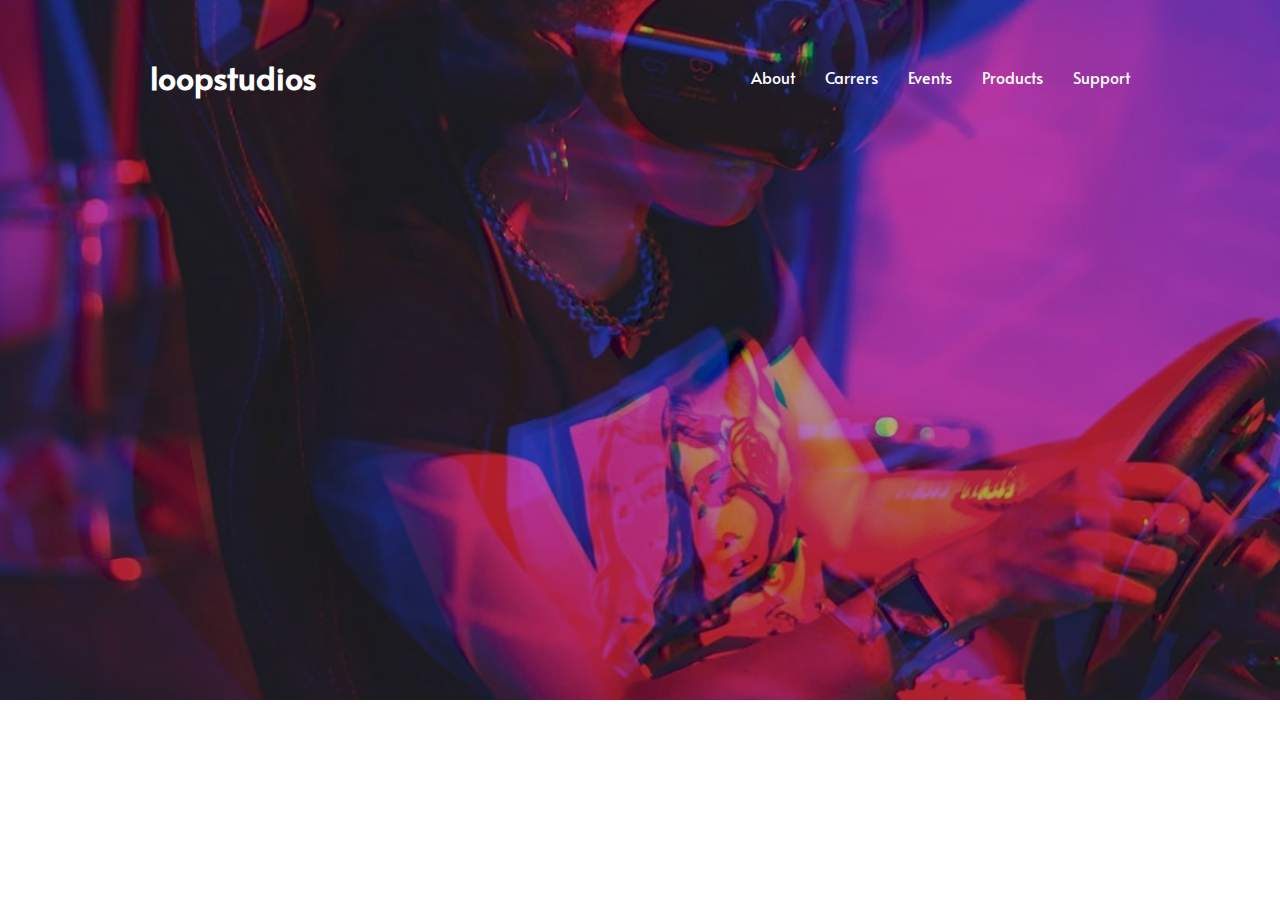
==== project-3-loopstudios-landing-page-main/index.html @ 2dbfa428 "new project" ====
<!DOCTYPE html>
<html lang="en">

<head>
    <meta charset="UTF-8">
    <meta name="viewport" content="width=device-width, initial-scale=1.0">
    <!-- displays site properly based on user's device -->
    <link rel="icon" type="image/png" sizes="32x32" href="./images/favicon-32x32.png">
    <link rel="stylesheet" href="./styles/styles.css">
    <title>Frontend Mentor | Loopstudios landing page</title>

    <!-- Feel free to remove these styles or customise in your own stylesheet 👍 -->
    <!-- <style>
    .attribution { font-size: 11px; text-align: center; }
    .attribution a { color: hsl(228, 45%, 44%); }
  </style> -->
</head>

<body>

    <div class="container">
        <header>
            <div class="overlay"></div>
            <div class="header">
                <h1>loopstudios</h1>
                <div class="hamburguer mobile-menu-icon">
                    <img src="./images/icon-hamburger.svg" alt="">
                </div>
                <ul class="desktop-menu">
                    <li>About</li>
                    <li>Carrers</li>
                    <li>Events</li>
                    <li>Products</li>
                    <li>Support</li>
                </ul>

                <div class="mobile-menu">
                    <div>
                        <h1>loopstudios</h1>
                        <img src="./images/icon-close.svg" alt="">
                    </div>
                    <ul>
                        <li>About</li>
                        <li>Carrers</li>
                        <li>Events</li>
                        <li>Products</li>
                        <li>Support</li>
                    </ul>
                </div>
            </div>

            <!-- <div class="title">
                IMMERSIVE <br />
                EXPERIENCES <br />
                THAT DELIVER
            </div> -->
        </header>
        <!-- <section class="section-vr">
            <div class="img-vr">
            </div>
            <div class="text-vr">
                <h1>THE LEADER IN <br /> INTERACTIVE VR</h1>
                <p> Founded in 2011, Loopstudios has been producing world-class virtual reality
                    projects for some of the best companies around the globe. Our award-winning
                    creations have transformed businesses through digital experiences that bind
                    to their brand.</p>
            </div>
        </section>

        <div class="creations">
            <div class="creations-header">
                <h1>OUR CREATIONS</h1>
                <button>SEE ALL</button>
            </div>
            <div class="gallery">
                <div class="gallery-1">
                    <div class="picture picture-1">
                        <div class="backdrop"></div>
                        <p>deep <br/> earth</p>
                    </div>
                    <div class="picture picture-2">
                        <div class="backdrop"></div>
                        <p>night <br/> arcade</p>
                    </div>
                    <div class="picture picture-3">
                        <div class="backdrop"></div>
                        <p>soccer <br/> team vr</p>
                    </div>
                    <div class="picture picture-4">
                        <div class="backdrop"></div>
                        <p>the <br/>grid</p>
                    </div>

                </div>
                <div class="gallery-2">
                    <div class="picture picture-5">
                        <p>from up <br/> above vr</p>
                    </div>
                    <div class="picture picture-6">
                        <p>pocket<br/> borealis</p>
                    </div>
                    <div class="picture picture-7">
                        <p>the<br/>curiosity</p>
                    </div>
                    <div class="picture picture-8">
                        <p>make it<br/> fisheye</p>
                    </div>
                </div>
            </div>
        </div>

        <footer>
            <div class="footer-contacts">
                <h1>loopstudios</h1>
                <ul>
                    <li><img src="./images/icon-facebook.svg" alt=""> </li>
                    <li><img src="./images/icon-twitter.svg" alt=""> </li>
                    <li><img src="./images/icon-pinterest.svg" alt=""> </li>
                    <li><img src="./images/icon-instagram.svg" alt=""> </li>
                </ul>
            </div>

            <div class="footer-menu">
                <ul>
                    <li>About</li>
                    <li>Carrers</li>
                    <li>Events</li>
                    <li>Products</li>
                    <li>Support</li>
                </ul>

                <p>© 2021 Loopstudios. All rights reserved.</p>
            </div>
        </footer> -->
    </div>
    <!-- About
  Careers
  Events
  Products
  Support

  Immersive experiences that deliver

  The leader in interactive VR

  Founded in 2011, Loopstudios has been producing world-class virtual reality 
  projects for some of the best companies around the globe. Our award-winning 
  creations have transformed businesses through digital experiences that bind 
  to their brand.

  Our creations

  See all

  Deep earth
  Night arcade
  Soccer team VR
  The grid
  From up above VR
  Pocket borealis
  The curiosity
  Make it fisheye

  About
  Careers
  Events
  Products
  Support

  © 2021 Loopstudios. All rights reserved. -->

    <!-- <div class="attribution">
    Challenge by <a href="https://www.frontendmentor.io?ref=challenge" target="_blank">Frontend Mentor</a>. 
    Coded by <a href="#">Your Name Here</a>.
  </div> -->
</body>

</html>
---- project-3-loopstudios-landing-page-main/styles/styles.css ----
@import url("https://fonts.googleapis.com/css2?family=Alata&display=swap");
@import url("https://fonts.googleapis.com/css2?family=Josefin+Sans:wght@300&display=swap");
* {
  padding: 0;
  margin: 0;
  -webkit-box-sizing: border-box;
          box-sizing: border-box;
}

html, body {
  font-family: 'Alata', sans-serif;
}

.container {
  max-width: 1440px;
  margin: 0 auto;
}

header {
  height: 700px;
  background-image: url("../images/desktop/image-hero.jpg");
  background-position: center;
  background-repeat: no-repeat;
  background-size: cover;
  position: relative;
  display: -ms-grid;
  display: grid;
  -ms-grid-columns: 1fr;
      grid-template-columns: 1fr;
  -ms-grid-rows: .5fr 1fr;
      grid-template-rows: .5fr 1fr;
      grid-template-areas: "menu" "title";
}

header .overlay {
  position: absolute;
  background: rgba(0, 0, 0, 0.3);
  left: 0;
  right: 0;
  bottom: 0;
  top: 0;
}

header .header {
  padding: 70px 150px 150px 150px;
  -ms-grid-row: 1;
  -ms-grid-column: 1;
  grid-area: menu;
  height: 100%;
  position: absolute;
  z-index: 3;
  color: white;
  display: -webkit-box;
  display: -ms-flexbox;
  display: flex;
  -webkit-box-pack: justify;
      -ms-flex-pack: justify;
          justify-content: space-between;
  -webkit-box-align: center;
      -ms-flex-align: center;
          align-items: center;
  width: 100%;
}

header .header .mobile-menu-icon {
  display: none;
}

header .header .mobile-menu {
  display: none;
}

header .header .desktop-menu {
  list-style: none;
  display: -webkit-box;
  display: -ms-flexbox;
  display: flex;
  -webkit-box-align: center;
      -ms-flex-align: center;
          align-items: center;
}

header .header .desktop-menu li:not(:last-child) {
  margin-right: 30px;
}

header .title {
  -ms-grid-row: 2;
  -ms-grid-column: 1;
  grid-area: title;
  font-size: 5rem;
  color: white;
  z-index: 1;
  position: absolute;
  border: 1px solid white;
  margin: 0 0 0 150px;
  font-family: 'Josefin Sans', sans-serif;
  padding: 40px 60px 20px 30px;
}

.section-vr {
  height: 700px;
  padding: 150px;
  position: relative;
}

.section-vr .img-vr {
  position: absolute;
  width: 700px;
  height: 500px;
  background-image: url("../images/desktop/image-interactive.jpg");
  background-position: center;
  background-size: cover;
}

.section-vr .text-vr {
  position: absolute;
  padding: 90px 0 0 80px;
  max-width: 600px;
  background: white;
  right: 150px;
  bottom: 50px;
}

.section-vr .text-vr h1 {
  font-family: 'Josefin Sans', sans-serif;
  font-size: 2.5rem;
  font-weight: 300;
  margin-bottom: 30px;
  color: #3b3b3b;
}

.section-vr .text-vr p {
  line-height: 30px;
  color: #989898;
}

.creations {
  width: 100%;
  padding: 150px 150px;
}

.creations .creations-header {
  display: -webkit-box;
  display: -ms-flexbox;
  display: flex;
  -webkit-box-pack: justify;
      -ms-flex-pack: justify;
          justify-content: space-between;
  margin-bottom: 50px;
}

.creations .creations-header h1 {
  font-family: 'Josefin Sans', sans-serif;
  font-weight: 300;
  color: #3b3b3b;
}

.creations .creations-header button {
  cursor: pointer;
  color: #3b3b3b;
  padding: 10px 30px;
  font-weight: bolder;
  letter-spacing: 2px;
  border-color: #6d6c6c;
}

.creations .gallery {
  padding: 5px;
  width: 100%;
}

.creations .gallery .picture {
  width: 260px;
  height: 450px;
  background-size: cover;
  color: white;
  position: relative;
}

.creations .gallery .picture .backdrop {
  position: absolute;
  left: 0;
  right: 0;
  top: 0;
  bottom: 0;
  background: -webkit-gradient(linear, left top, left bottom, from(transparent), to(rgba(0, 0, 0, 0.6)));
  background: linear-gradient(transparent, rgba(0, 0, 0, 0.6));
}

.creations .gallery .picture p {
  font-family: 'Josefin Sans', sans-serif;
  font-size: 2rem;
  position: absolute;
  bottom: 30px;
  left: 30px;
  text-transform: uppercase;
}

.creations .gallery .picture.picture-1 {
  background-image: url("../images/desktop/image-deep-earth.jpg");
}

.creations .gallery .picture.picture-2 {
  background-image: url("../images/desktop/image-night-arcade.jpg");
  -o-object-fit: fill;
     object-fit: fill;
}

.creations .gallery .picture.picture-3 {
  background-image: url("../images/desktop//image-soccer-team.jpg");
  -o-object-fit: fill;
     object-fit: fill;
}

.creations .gallery .picture.picture-4 {
  background-image: url("../images/desktop/image-grid.jpg");
  -o-object-fit: fill;
     object-fit: fill;
}

.creations .gallery .picture.picture-5 {
  background-image: url("../images/desktop/image-from-above.jpg");
  -o-object-fit: fill;
     object-fit: fill;
}

.creations .gallery .picture.picture-6 {
  background-image: url("../images/desktop/image-pocket-borealis.jpg");
  -o-object-fit: fill;
     object-fit: fill;
}

.creations .gallery .picture.picture-7 {
  background-image: url("../images/desktop/image-curiosity.jpg");
  -o-object-fit: fill;
     object-fit: fill;
}

.creations .gallery .picture.picture-8 {
  background-image: url("../images/desktop/image-fisheye.jpg");
  -o-object-fit: fill;
     object-fit: fill;
}

.creations .gallery .gallery-1, .creations .gallery .gallery-2 {
  padding: 2px;
  display: -webkit-box;
  display: -ms-flexbox;
  display: flex;
  -webkit-box-pack: justify;
      -ms-flex-pack: justify;
          justify-content: space-between;
}

.creations .gallery .gallery-2 {
  margin-top: 25px;
}

footer {
  padding: 50px 150px;
  background: black;
  color: white;
}

footer .footer-contacts {
  display: -webkit-box;
  display: -ms-flexbox;
  display: flex;
  -webkit-box-pack: justify;
      -ms-flex-pack: justify;
          justify-content: space-between;
  -webkit-box-align: center;
      -ms-flex-align: center;
          align-items: center;
  margin-bottom: 20px;
}

footer .footer-contacts ul {
  list-style: none;
  display: -webkit-box;
  display: -ms-flexbox;
  display: flex;
}

footer .footer-contacts ul li:not(:last-child) {
  margin-right: 20px;
}

footer .footer-menu {
  display: -webkit-box;
  display: -ms-flexbox;
  display: flex;
  -webkit-box-pack: justify;
      -ms-flex-pack: justify;
          justify-content: space-between;
  -webkit-box-align: center;
      -ms-flex-align: center;
          align-items: center;
}

footer .footer-menu ul {
  list-style: none;
  display: -webkit-box;
  display: -ms-flexbox;
  display: flex;
}

footer .footer-menu ul li {
  color: #b6b4b4;
}

footer .footer-menu ul li:not(:last-child) {
  margin-right: 25px;
}

footer .footer-menu p {
  color: #747474;
}

@media screen and (max-width: 1000px) {
  header .header {
    padding: 70px 50px 150px 50px;
  }
  header .title {
    margin: 0 0 0 50px;
    font-size: 4rem;
  }
}

@media screen and (max-width: 761px) {
  header .header {
    padding: 70px 30px 150px 30px;
  }
  header .header .mobile-menu-icon {
    display: block;
  }
  header .header .desktop-menu {
    display: none;
  }
  header .header .mobile-menu {
    display: -webkit-box;
    display: -ms-flexbox;
    display: flex;
    -webkit-box-orient: vertical;
    -webkit-box-direction: normal;
        -ms-flex-direction: column;
            flex-direction: column;
    position: fixed;
    -webkit-box-align: center;
        -ms-flex-align: center;
            align-items: center;
    left: 0;
    right: 0;
    bottom: 0;
    top: 0;
    background: black;
  }
  header .header .mobile-menu > div {
    display: -webkit-box;
    display: -ms-flexbox;
    display: flex;
    -webkit-box-align: center;
        -ms-flex-align: center;
            align-items: center;
    width: 100%;
    -webkit-box-pack: justify;
        -ms-flex-pack: justify;
            justify-content: space-between;
    padding: 10px 20px;
    margin-bottom: 100px;
  }
  header .header .mobile-menu ul {
    list-style: none;
    width: 100%;
    padding: 20px;
  }
  header .header .mobile-menu ul li {
    text-transform: uppercase;
    font-family: 'Josefin Sans', sans-serif;
    font-size: 1.5rem;
  }
  header .header .mobile-menu ul li:not(:last-child) {
    margin-bottom: 20px;
    color: lightgray;
  }
  header .title {
    margin: 0 0 0 50px;
  }
}
/*# sourceMappingURL=styles.css.map */
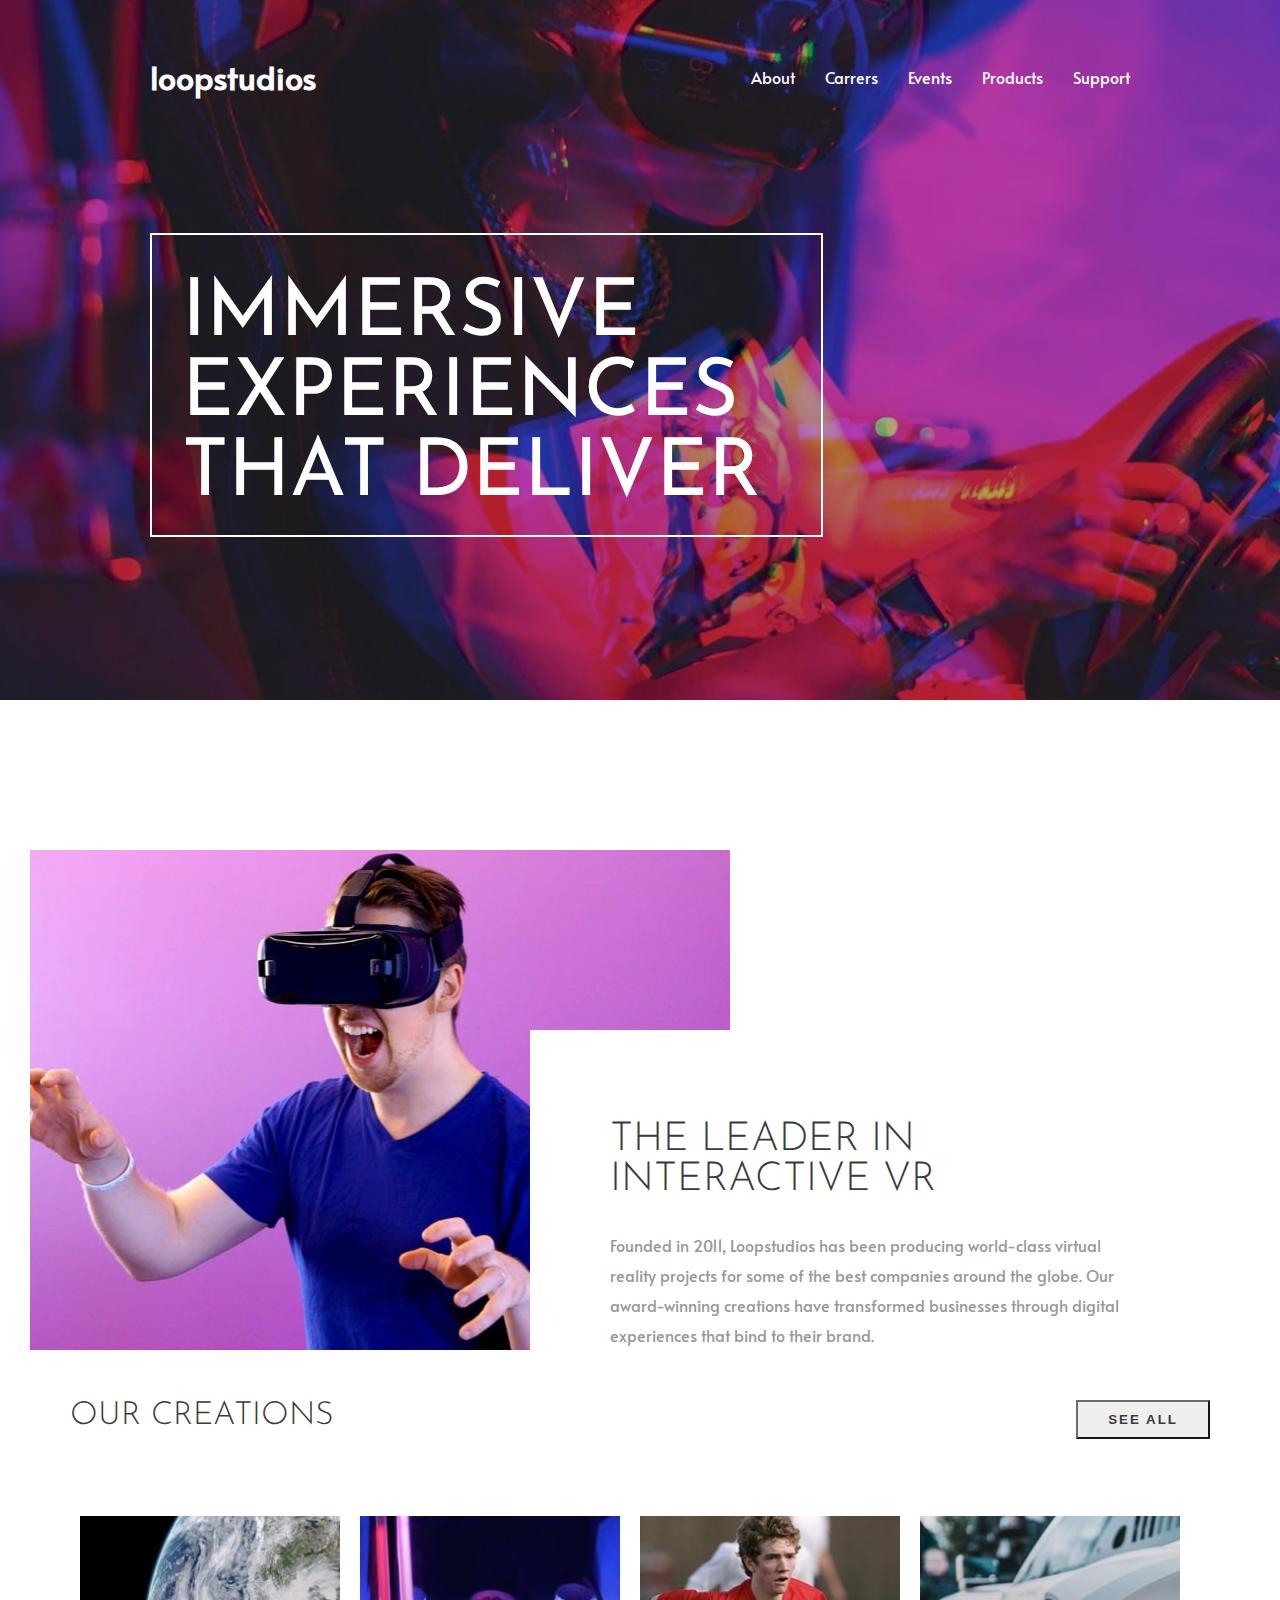
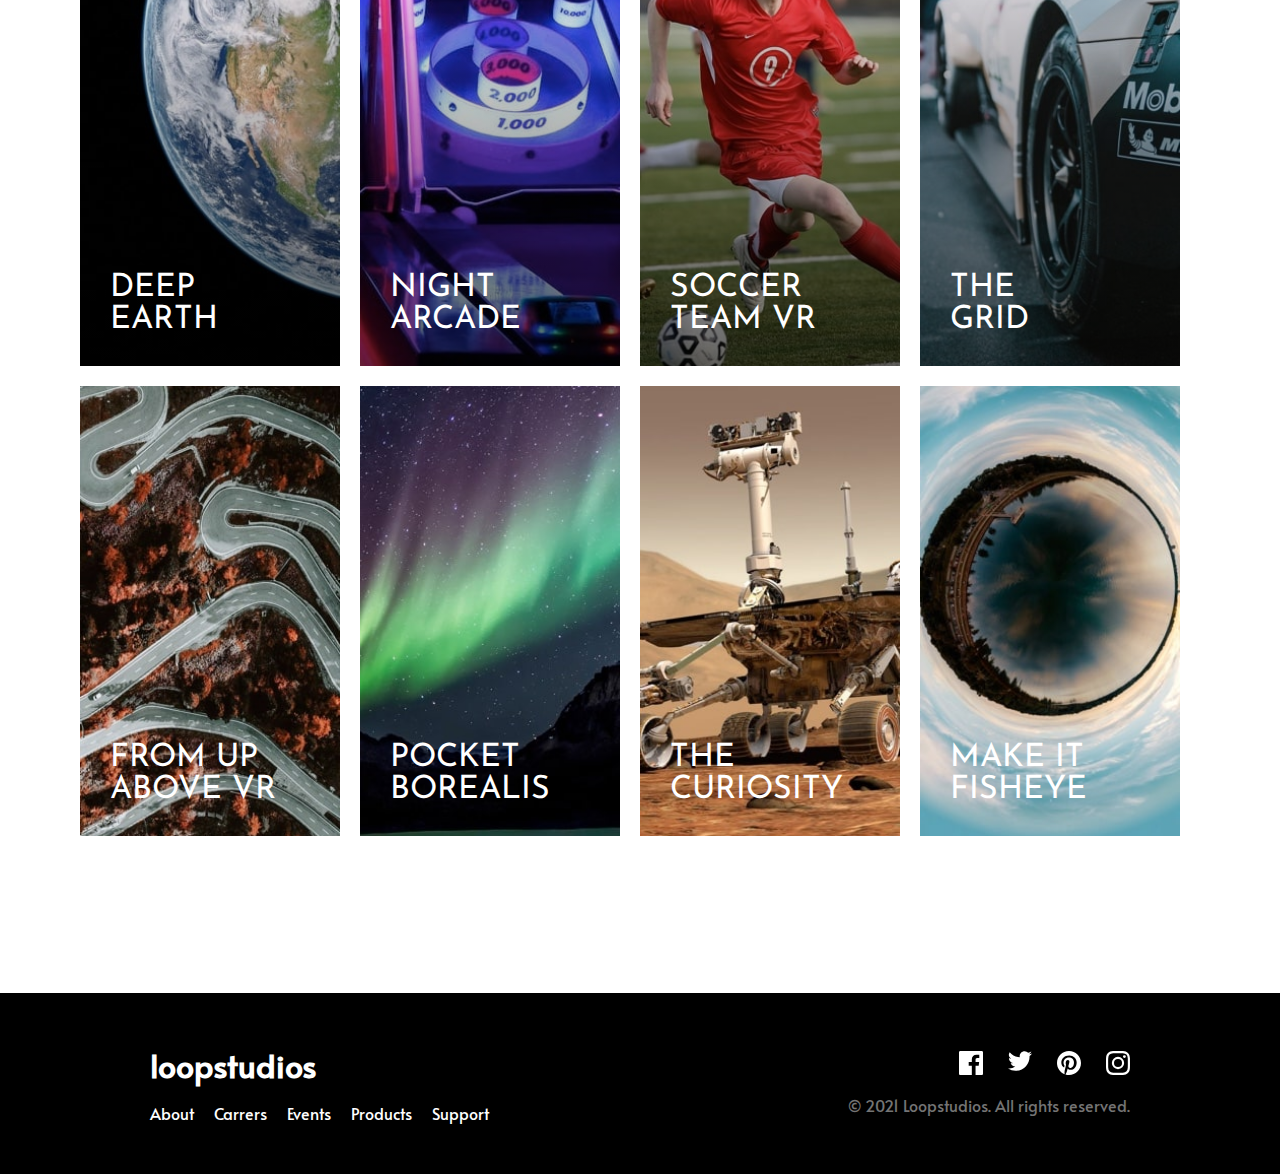
==== commit 026f2d03: "mobile code finished" ====
--- a/project-3-loopstudios-landing-page-main/index.html
+++ b/project-3-loopstudios-landing-page-main/index.html
@@ -34,10 +34,12 @@
                     <li>Support</li>
                 </ul>
 
-                <div class="mobile-menu">
+                <div class="mobile-menu hide-menu">
                     <div>
                         <h1>loopstudios</h1>
-                        <img src="./images/icon-close.svg" alt="">
+                        <div class="close-menu">
+                            <img src="./images/icon-close.svg" alt="">
+                        </div>
                     </div>
                     <ul>
                         <li>About</li>
@@ -49,13 +51,13 @@
                 </div>
             </div>
 
-            <!-- <div class="title">
+            <div class="title">
                 IMMERSIVE <br />
                 EXPERIENCES <br />
                 THAT DELIVER
-            </div> -->
+            </div>
         </header>
-        <!-- <section class="section-vr">
+        <section class="section-vr">
             <div class="img-vr">
             </div>
             <div class="text-vr">
@@ -70,7 +72,7 @@
         <div class="creations">
             <div class="creations-header">
                 <h1>OUR CREATIONS</h1>
-                <button>SEE ALL</button>
+                <button class="see-all btn-top">SEE ALL</button>
             </div>
             <div class="gallery">
                 <div class="gallery-1">
@@ -90,9 +92,6 @@
                         <div class="backdrop"></div>
                         <p>the <br/>grid</p>
                     </div>
-
-                </div>
-                <div class="gallery-2">
                     <div class="picture picture-5">
                         <p>from up <br/> above vr</p>
                     </div>
@@ -108,19 +107,12 @@
                 </div>
             </div>
         </div>
-
+        
         <footer>
             <div class="footer-contacts">
                 <h1>loopstudios</h1>
-                <ul>
-                    <li><img src="./images/icon-facebook.svg" alt=""> </li>
-                    <li><img src="./images/icon-twitter.svg" alt=""> </li>
-                    <li><img src="./images/icon-pinterest.svg" alt=""> </li>
-                    <li><img src="./images/icon-instagram.svg" alt=""> </li>
-                </ul>
-            </div>
+                
 
-            <div class="footer-menu">
                 <ul>
                     <li>About</li>
                     <li>Carrers</li>
@@ -128,10 +120,19 @@
                     <li>Products</li>
                     <li>Support</li>
                 </ul>
+            </div>
+
+            <div class="footer-menu">
+                <ul>
+                    <li><img src="./images/icon-facebook.svg" alt=""> </li>
+                    <li><img src="./images/icon-twitter.svg" alt=""> </li>
+                    <li><img src="./images/icon-pinterest.svg" alt=""> </li>
+                    <li><img src="./images/icon-instagram.svg" alt=""> </li>
+                </ul>
 
                 <p>© 2021 Loopstudios. All rights reserved.</p>
             </div>
-        </footer> -->
+        </footer> 
     </div>
     <!-- About
   Careers
@@ -173,6 +174,7 @@
     Challenge by <a href="https://www.frontendmentor.io?ref=challenge" target="_blank">Frontend Mentor</a>. 
     Coded by <a href="#">Your Name Here</a>.
   </div> -->
+  <script src="./main.js"></script>
 </body>
 
 </html>--- a/project-3-loopstudios-landing-page-main/styles/styles.css
+++ b/project-3-loopstudios-landing-page-main/styles/styles.css
@@ -1,392 +1,672 @@
 @import url("https://fonts.googleapis.com/css2?family=Alata&display=swap");
 @import url("https://fonts.googleapis.com/css2?family=Josefin+Sans:wght@300&display=swap");
-* {
-  padding: 0;
-  margin: 0;
-  -webkit-box-sizing: border-box;
-          box-sizing: border-box;
-}
-
-html, body {
-  font-family: 'Alata', sans-serif;
-}
-
-.container {
-  max-width: 1440px;
-  margin: 0 auto;
-}
-
 header {
-  height: 700px;
-  background-image: url("../images/desktop/image-hero.jpg");
-  background-position: center;
-  background-repeat: no-repeat;
-  background-size: cover;
-  position: relative;
-  display: -ms-grid;
-  display: grid;
-  -ms-grid-columns: 1fr;
-      grid-template-columns: 1fr;
-  -ms-grid-rows: .5fr 1fr;
-      grid-template-rows: .5fr 1fr;
-      grid-template-areas: "menu"- "title";
+    height: 700px;
+    background-image: url("../images/desktop/image-hero.jpg");
+    background-position: center;
+    background-repeat: no-repeat;
+    background-size: cover;
+    position: relative;
+    display: -ms-grid;
+    display: grid;
+    -ms-grid-columns: 1fr;
+    grid-template-columns: 1fr;
+    -ms-grid-rows: 0.5fr 1fr;
+    grid-template-rows: 0.5fr 1fr;
+    grid-template-areas:
+        "menu"
+        "title";
 }
 
 header .overlay {
-  position: absolute;
-  background: rgba(0, 0, 0, 0.3);
-  left: 0;
-  right: 0;
-  bottom: 0;
-  top: 0;
-}
-
-header .header {
-  padding: 70px 150px 150px 150px;
-  -ms-grid-row: 1;
-  -ms-grid-column: 1;
-  grid-area: menu;
-  height: 100%;
-  position: absolute;
-  z-index: 3;
-  color: white;
-  display: -webkit-box;
-  display: -ms-flexbox;
-  display: flex;
-  -webkit-box-pack: justify;
-      -ms-flex-pack: justify;
-          justify-content: space-between;
-  -webkit-box-align: center;
-      -ms-flex-align: center;
-          align-items: center;
-  width: 100%;
-}
-
-header .header .mobile-menu-icon {
-  display: none;
-}
-
-header .header .mobile-menu {
-  display: none;
-}
-
-header .header .desktop-menu {
-  list-style: none;
-  display: -webkit-box;
-  display: -ms-flexbox;
-  display: flex;
-  -webkit-box-align: center;
-      -ms-flex-align: center;
-          align-items: center;
-}
-
-header .header .desktop-menu li:not(:last-child) {
-  margin-right: 30px;
-}
-
-header .title {
-  -ms-grid-row: 2;
-  -ms-grid-column: 1;
-  grid-area: title;
-  font-size: 5rem;
-  color: white;
-  z-index: 1;
-  position: absolute;
-  border: 1px solid white;
-  margin: 0 0 0 150px;
-  font-family: 'Josefin Sans', sans-serif;
-  padding: 40px 60px 20px 30px;
-}
-
-.section-vr {
-  height: 700px;
-  padding: 150px;
-  position: relative;
-}
-
-.section-vr .img-vr {
-  position: absolute;
-  width: 700px;
-  height: 500px;
-  background-image: url("../images/desktop/image-interactive.jpg");
-  background-position: center;
-  background-size: cover;
-}
-
-.section-vr .text-vr {
-  position: absolute;
-  padding: 90px 0 0 80px;
-  max-width: 600px;
-  background: white;
-  right: 150px;
-  bottom: 50px;
-}
-
-.section-vr .text-vr h1 {
-  font-family: 'Josefin Sans', sans-serif;
-  font-size: 2.5rem;
-  font-weight: 300;
-  margin-bottom: 30px;
-  color: #3b3b3b;
-}
-
-.section-vr .text-vr p {
-  line-height: 30px;
-  color: #989898;
-}
-
-.creations {
-  width: 100%;
-  padding: 150px 150px;
-}
-
-.creations .creations-header {
-  display: -webkit-box;
-  display: -ms-flexbox;
-  display: flex;
-  -webkit-box-pack: justify;
-      -ms-flex-pack: justify;
-          justify-content: space-between;
-  margin-bottom: 50px;
-}
-
-.creations .creations-header h1 {
-  font-family: 'Josefin Sans', sans-serif;
-  font-weight: 300;
-  color: #3b3b3b;
-}
-
-.creations .creations-header button {
-  cursor: pointer;
-  color: #3b3b3b;
-  padding: 10px 30px;
-  font-weight: bolder;
-  letter-spacing: 2px;
-  border-color: #6d6c6c;
-}
-
-.creations .gallery {
-  padding: 5px;
-  width: 100%;
-}
-
-.creations .gallery .picture {
-  width: 260px;
-  height: 450px;
-  background-size: cover;
-  color: white;
-  position: relative;
-}
-
-.creations .gallery .picture .backdrop {
-  position: absolute;
-  left: 0;
-  right: 0;
-  top: 0;
-  bottom: 0;
-  background: -webkit-gradient(linear, left top, left bottom, from(transparent), to(rgba(0, 0, 0, 0.6)));
-  background: linear-gradient(transparent, rgba(0, 0, 0, 0.6));
-}
-
-.creations .gallery .picture p {
-  font-family: 'Josefin Sans', sans-serif;
-  font-size: 2rem;
-  position: absolute;
-  bottom: 30px;
-  left: 30px;
-  text-transform: uppercase;
-}
-
-.creations .gallery .picture.picture-1 {
-  background-image: url("../images/desktop/image-deep-earth.jpg");
-}
-
-.creations .gallery .picture.picture-2 {
-  background-image: url("../images/desktop/image-night-arcade.jpg");
-  -o-object-fit: fill;
-     object-fit: fill;
-}
-
-.creations .gallery .picture.picture-3 {
-  background-image: url("../images/desktop//image-soccer-team.jpg");
-  -o-object-fit: fill;
-     object-fit: fill;
-}
-
-.creations .gallery .picture.picture-4 {
-  background-image: url("../images/desktop/image-grid.jpg");
-  -o-object-fit: fill;
-     object-fit: fill;
-}
-
-.creations .gallery .picture.picture-5 {
-  background-image: url("../images/desktop/image-from-above.jpg");
-  -o-object-fit: fill;
-     object-fit: fill;
-}
-
-.creations .gallery .picture.picture-6 {
-  background-image: url("../images/desktop/image-pocket-borealis.jpg");
-  -o-object-fit: fill;
-     object-fit: fill;
-}
-
-.creations .gallery .picture.picture-7 {
-  background-image: url("../images/desktop/image-curiosity.jpg");
-  -o-object-fit: fill;
-     object-fit: fill;
-}
-
-.creations .gallery .picture.picture-8 {
-  background-image: url("../images/desktop/image-fisheye.jpg");
-  -o-object-fit: fill;
-     object-fit: fill;
-}
-
-.creations .gallery .gallery-1, .creations .gallery .gallery-2 {
-  padding: 2px;
-  display: -webkit-box;
-  display: -ms-flexbox;
-  display: flex;
-  -webkit-box-pack: justify;
-      -ms-flex-pack: justify;
-          justify-content: space-between;
-}
-
-.creations .gallery .gallery-2 {
-  margin-top: 25px;
-}
-
-footer {
-  padding: 50px 150px;
-  background: black;
-  color: white;
-}
-
-footer .footer-contacts {
-  display: -webkit-box;
-  display: -ms-flexbox;
-  display: flex;
-  -webkit-box-pack: justify;
-      -ms-flex-pack: justify;
-          justify-content: space-between;
-  -webkit-box-align: center;
-      -ms-flex-align: center;
-          align-items: center;
-  margin-bottom: 20px;
-}
-
-footer .footer-contacts ul {
-  list-style: none;
-  display: -webkit-box;
-  display: -ms-flexbox;
-  display: flex;
-}
-
-footer .footer-contacts ul li:not(:last-child) {
-  margin-right: 20px;
-}
-
-footer .footer-menu {
-  display: -webkit-box;
-  display: -ms-flexbox;
-  display: flex;
-  -webkit-box-pack: justify;
-      -ms-flex-pack: justify;
-          justify-content: space-between;
-  -webkit-box-align: center;
-      -ms-flex-align: center;
-          align-items: center;
-}
-
-footer .footer-menu ul {
-  list-style: none;
-  display: -webkit-box;
-  display: -ms-flexbox;
-  display: flex;
-}
-
-footer .footer-menu ul li {
-  color: #b6b4b4;
-}
-
-footer .footer-menu ul li:not(:last-child) {
-  margin-right: 25px;
-}
-
-footer .footer-menu p {
-  color: #747474;
-}
-
-@media screen and (max-width: 1000px) {
-  header .header {
-    padding: 70px 50px 150px 50px;
-  }
-  header .title {
-    margin: 0 0 0 50px;
-    font-size: 4rem;
-  }
-}
-
-@media screen and (max-width: 761px) {
-  header .header {
-    padding: 70px 30px 150px 30px;
-  }
-  header .header .mobile-menu-icon {
-    display: block;
-  }
-  header .header .desktop-menu {
-    display: none;
-  }
-  header .header .mobile-menu {
-    display: -webkit-box;
-    display: -ms-flexbox;
-    display: flex;
-    -webkit-box-orient: vertical;
-    -webkit-box-direction: normal;
-        -ms-flex-direction: column;
-            flex-direction: column;
-    position: fixed;
-    -webkit-box-align: center;
-        -ms-flex-align: center;
-            align-items: center;
+    position: absolute;
+    background: rgba(0, 0, 0, 0.3);
     left: 0;
     right: 0;
     bottom: 0;
     top: 0;
+}
+
+header .header {
+    padding: 70px 150px 150px 150px;
+    -ms-grid-row: 1;
+    -ms-grid-column: 1;
+    grid-area: menu;
+    height: 100%;
+    position: absolute;
+    z-index: 3;
+    color: white;
+    display: -webkit-box;
+    display: -ms-flexbox;
+    display: flex;
+    -webkit-box-pack: justify;
+    -ms-flex-pack: justify;
+    justify-content: space-between;
+    -webkit-box-align: center;
+    -ms-flex-align: center;
+    align-items: center;
+    width: 100%;
+}
+
+header .header .mobile-menu-icon {
+    display: none;
+}
+
+header .header .mobile-menu {
+    display: none;
+}
+
+header .header .desktop-menu {
+    list-style: none;
+    display: -webkit-box;
+    display: -ms-flexbox;
+    display: flex;
+    -webkit-box-align: center;
+    -ms-flex-align: center;
+    align-items: center;
+}
+
+header .header .desktop-menu li:not(:last-child) {
+    margin-right: 30px;
+}
+
+header .title {
+    -ms-grid-row: 2;
+    -ms-grid-column: 1;
+    grid-area: title;
+    font-size: 5rem;
+    color: white;
+    z-index: 1;
+    position: absolute;
+    border: 2px solid white;
+    margin: 0 0 0 150px;
+    font-family: "Josefin Sans", sans-serif;
+    padding: 40px 60px 20px 30px;
+}
+
+@media screen and (max-width: 1000px) {
+    header .header {
+        padding: 0px 50px 150px 50px;
+    }
+    header .title {
+        margin: 0 0 0 50px;
+        font-size: 4rem;
+    }
+}
+
+@media screen and (max-width: 761px) {
+    header .header {
+        padding: 0px 30px 150px 30px;
+    }
+    header .header .mobile-menu-icon {
+        display: block;
+    }
+    header .header .desktop-menu {
+        display: none;
+    }
+    header .header .mobile-menu {
+        display: -webkit-box;
+        display: -ms-flexbox;
+        display: flex;
+        -webkit-box-orient: vertical;
+        -webkit-box-direction: normal;
+        -ms-flex-direction: column;
+        flex-direction: column;
+        position: fixed;
+        -webkit-box-align: center;
+        -ms-flex-align: center;
+        align-items: center;
+        width: 100%;
+        height: 100%;
+        -webkit-transition: 0.5s;
+        transition: 0.5s;
+        right: 0;
+        bottom: 0;
+        top: 0;
+        background: black;
+    }
+    header .header .mobile-menu.hide-menu {
+        right: 100%;
+    }
+    header .header .mobile-menu > div {
+        display: -webkit-box;
+        display: -ms-flexbox;
+        display: flex;
+        -webkit-box-align: center;
+        -ms-flex-align: center;
+        align-items: center;
+        width: 100%;
+        -webkit-box-pack: justify;
+        -ms-flex-pack: justify;
+        justify-content: space-between;
+        padding: 10px 20px;
+        margin-bottom: 100px;
+        margin-top: 20px;
+    }
+    header .header .mobile-menu ul {
+        list-style: none;
+        width: 100%;
+        padding: 20px;
+    }
+    header .header .mobile-menu ul li {
+        text-transform: uppercase;
+        font-family: "Josefin Sans", sans-serif;
+        color: lightgray;
+        font-size: 1.5rem;
+    }
+    header .header .mobile-menu ul li:not(:last-child) {
+        margin-bottom: 20px;
+    }
+    header .title {
+        margin: 0 0 0 50px;
+    }
+}
+
+@media screen and (max-width: 640px) {
+    header .title {
+        margin: 0 50px;
+        -ms-grid-column-align: center;
+        justify-self: center;
+        padding: 20px;
+    }
+}
+
+@media screen and (max-width: 600px) {
+    header .title {
+        font-size: 3rem;
+    }
+}
+
+@media screen and (max-width: 441px) {
+    header .title {
+        font-size: 2.5rem;
+    }
+}
+
+@media screen and (max-width: 542px) {
+    header .title {
+        margin: 0 30px;
+        -ms-grid-column-align: center;
+        justify-self: center;
+        padding: 20px;
+    }
+}
+
+.section-vr {
+    height: 700px;
+    width: 100%;
+    padding: 150px;
+    position: relative;
+}
+
+.section-vr .img-vr {
+    position: absolute;
+    width: 700px;
+    height: 500px;
+    background-image: url("../images/desktop/image-interactive.jpg");
+    background-position: center;
+    background-size: cover;
+}
+
+.section-vr .text-vr {
+    position: absolute;
+    padding: 90px 0 0 80px;
+    max-width: 600px;
+    background: white;
+    right: 150px;
+    bottom: 50px;
+}
+
+.section-vr .text-vr h1 {
+    font-family: "Josefin Sans", sans-serif;
+    font-size: 2.5rem;
+    font-weight: 300;
+    margin-bottom: 30px;
+    color: #3b3b3b;
+}
+
+.section-vr .text-vr p {
+    line-height: 30px;
+    color: #989898;
+}
+
+@media screen and (max-width: 1345px) {
+    .section-vr {
+        padding: 150px 30px;
+    }
+}
+
+@media screen and (max-width: 1228px) {
+    .section-vr .text-vr {
+        right: 30px;
+    }
+}
+
+@media screen and (max-width: 1191px) {
+    .creations .creations-header {
+        padding: 0 30px;
+    }
+}
+
+@media screen and (max-width: 1071px) {
+    .section-vr {
+        display: -webkit-box;
+        display: -ms-flexbox;
+        display: flex;
+    }
+    .section-vr .text-vr {
+        position: static;
+        height: 100%;
+        padding: 90px 50px;
+        width: 70%;
+    }
+    .section-vr .img-vr {
+        -webkit-box-flex: 1;
+        -ms-flex: 1;
+        flex: 1;
+        position: static;
+        height: 100%;
+    }
+}
+
+@media screen and (max-width: 882px) {
+    .section-vr {
+        display: -webkit-box;
+        display: -ms-flexbox;
+        display: flex;
+        -webkit-box-orient: vertical;
+        -webkit-box-direction: normal;
+        -ms-flex-direction: column;
+        flex-direction: column;
+        -webkit-box-align: center;
+        -ms-flex-align: center;
+        align-items: center;
+    }
+    .section-vr .text-vr {
+        position: static;
+        padding: 90px 50px;
+        width: 100%;
+        text-align: center;
+    }
+    .section-vr .img-vr {
+        position: static;
+        padding: 200px 50px;
+        width: 100%;
+        background-position: center;
+        background-size: cover;
+    }
+}
+
+@media screen and (max-width: 879px) {
+    .section-vr {
+        height: auto;
+        padding: 150px 30px 0 30px;
+    }
+}
+
+@media screen and (max-width: 530px) {
+    .section-vr .text-vr {
+        padding: 90px 0;
+    }
+}
+
+footer {
+    padding: 50px 150px;
+    margin-top: 150px;
     background: black;
-  }
-  header .header .mobile-menu > div {
-    display: -webkit-box;
-    display: -ms-flexbox;
-    display: flex;
+    color: white;
+    display: -webkit-box;
+    display: -ms-flexbox;
+    display: flex;
+    -webkit-box-pack: justify;
+    -ms-flex-pack: justify;
+    justify-content: space-between;
     -webkit-box-align: center;
+    -ms-flex-align: center;
+    align-items: center;
+}
+
+footer .footer-contacts {
+    display: -webkit-box;
+    display: -ms-flexbox;
+    display: flex;
+    -webkit-box-align: start;
+    -ms-flex-align: start;
+    align-items: flex-start;
+    -webkit-box-orient: vertical;
+    -webkit-box-direction: normal;
+    -ms-flex-direction: column;
+    flex-direction: column;
+}
+
+footer .footer-contacts h1 {
+    margin-bottom: 15px;
+}
+
+footer .footer-contacts ul {
+    list-style: none;
+    display: -webkit-box;
+    display: -ms-flexbox;
+    display: flex;
+}
+
+footer .footer-contacts ul li:not(:last-child) {
+    margin-right: 20px;
+}
+
+footer .footer-menu {
+    display: -webkit-box;
+    display: -ms-flexbox;
+    display: flex;
+    -webkit-box-align: end;
+    -ms-flex-align: end;
+    align-items: flex-end;
+    -webkit-box-orient: vertical;
+    -webkit-box-direction: normal;
+    -ms-flex-direction: column;
+    flex-direction: column;
+}
+
+footer .footer-menu ul {
+    list-style: none;
+    margin-bottom: 15px;
+    display: -webkit-box;
+    display: -ms-flexbox;
+    display: flex;
+}
+
+footer .footer-menu ul li {
+    color: #b6b4b4;
+}
+
+footer .footer-menu ul li:not(:last-child) {
+    margin-right: 25px;
+}
+
+footer .footer-menu p {
+    color: #747474;
+}
+
+@media screen and (max-width: 1000px) {
+    footer {
+        padding: 50px 30px;
+    }
+}
+
+@media screen and (max-width: 706px) {
+    footer .footer-contacts {
+        -webkit-box-align: center;
         -ms-flex-align: center;
-            align-items: center;
+        align-items: center;
+    }
+    footer .footer-contacts ul {
+        -webkit-box-orient: vertical;
+        -webkit-box-direction: normal;
+        -ms-flex-direction: column;
+        flex-direction: column;
+    }
+    footer .footer-contacts ul li {
+        text-align: center;
+    }
+    footer .footer-contacts ul li:not(:last-child) {
+        margin-right: 0px;
+    }
+    footer .footer-contacts ul li:not(:last-child) {
+        margin-bottom: 20px;
+    }
+}
+
+@media screen and (max-width: 706px) {
+    footer {
+        -webkit-box-orient: vertical;
+        -webkit-box-direction: normal;
+        -ms-flex-direction: column;
+        flex-direction: column;
+    }
+    footer .footer-menu {
+        -webkit-box-align: center;
+        -ms-flex-align: center;
+        align-items: center;
+        margin-top: 40px;
+    }
+}
+
+.creations {
+    max-width: 1140px;
+    margin: 0 auto;
+}
+
+.creations .creations-header {
+    display: -webkit-box;
+    display: -ms-flexbox;
+    display: flex;
+    -webkit-box-pack: justify;
+    -ms-flex-pack: justify;
+    justify-content: space-between;
+    margin-bottom: 50px;
+}
+
+.creations .creations-header h1 {
+    font-family: "Josefin Sans", sans-serif;
+    font-weight: 300;
+    color: #3b3b3b;
+}
+
+.creations .creations-header .see-all {
+    cursor: pointer;
+    color: #3b3b3b;
+    padding: 10px 30px;
+    font-weight: bolder;
+    letter-spacing: 2px;
+    border-color: #6d6c6c;
+}
+
+.creations .gallery {
+    padding: 5px;
     width: 100%;
-    -webkit-box-pack: justify;
-        -ms-flex-pack: justify;
-            justify-content: space-between;
-    padding: 10px 20px;
-    margin-bottom: 100px;
-  }
-  header .header .mobile-menu ul {
-    list-style: none;
-    width: 100%;
-    padding: 20px;
-  }
-  header .header .mobile-menu ul li {
+}
+
+.creations .gallery .picture {
+    width: 260px;
+    height: 450px;
+    background-size: cover;
+    color: white;
+    position: relative;
+    margin-top: 20px;
+}
+
+.creations .gallery .picture:not(:nth-child(4)) {
+    margin-right: 20px;
+}
+
+.creations .gallery .picture:not(:last-child) {
+    margin-right: 20px;
+}
+
+.creations .gallery .picture .backdrop {
+    position: absolute;
+    left: 0;
+    right: 0;
+    top: 0;
+    bottom: 0;
+    background: -webkit-gradient(
+        linear,
+        left top,
+        left bottom,
+        from(transparent),
+        to(rgba(0, 0, 0, 0.6))
+    );
+    background: linear-gradient(transparent, rgba(0, 0, 0, 0.6));
+}
+
+.creations .gallery .picture p {
+    font-family: "Josefin Sans", sans-serif;
+    font-size: 2rem;
+    position: absolute;
+    bottom: 30px;
+    left: 30px;
     text-transform: uppercase;
-    font-family: 'Josefin Sans', sans-serif;
-    font-size: 1.5rem;
-  }
-  header .header .mobile-menu ul li:not(:last-child) {
-    margin-bottom: 20px;
-    color: lightgray;
-  }
-  header .title {
-    margin: 0 0 0 50px;
-  }
-}
-/*# sourceMappingURL=styles.css.map */+}
+
+.creations .gallery .picture.picture-1 {
+    background-image: url("../images/desktop/image-deep-earth.jpg");
+}
+
+.creations .gallery .picture.picture-2 {
+    background-image: url("../images/desktop/image-night-arcade.jpg");
+    -o-object-fit: fill;
+    object-fit: fill;
+}
+
+.creations .gallery .picture.picture-3 {
+    background-image: url("../images/desktop//image-soccer-team.jpg");
+    -o-object-fit: fill;
+    object-fit: fill;
+}
+
+.creations .gallery .picture.picture-4 {
+    background-image: url("../images/desktop/image-grid.jpg");
+    -o-object-fit: fill;
+    object-fit: fill;
+}
+
+.creations .gallery .picture.picture-5 {
+    background-image: url("../images/desktop/image-from-above.jpg");
+    -o-object-fit: fill;
+    object-fit: fill;
+}
+
+.creations .gallery .picture.picture-6 {
+    background-image: url("../images/desktop/image-pocket-borealis.jpg");
+    -o-object-fit: fill;
+    object-fit: fill;
+}
+
+.creations .gallery .picture.picture-7 {
+    background-image: url("../images/desktop/image-curiosity.jpg");
+    -o-object-fit: fill;
+    object-fit: fill;
+}
+
+.creations .gallery .picture.picture-8 {
+    background-image: url("../images/desktop/image-fisheye.jpg");
+    -o-object-fit: fill;
+    object-fit: fill;
+}
+
+.creations .gallery .gallery-1 {
+    padding: 2px;
+    display: -webkit-box;
+    display: -ms-flexbox;
+    display: flex;
+    -webkit-box-pack: center;
+    -ms-flex-pack: center;
+    justify-content: center;
+    -ms-flex-wrap: wrap;
+    flex-wrap: wrap;
+}
+
+.creations .gallery .gallery-2 {
+    margin-top: 25px;
+}
+
+@media screen and (max-width: 892px) {
+    .creations {
+        padding: 150px 30px;
+    }
+}
+
+@media screen and (max-width: 879px) {
+    .container .creations {
+        padding: 0px 30px 150px 30px;
+    }
+}
+
+@media screen and (max-width: 667px) {
+    .container .creations .creations-header h1 {
+        width: 100%;
+        text-align: center;
+    }
+    .container .creations .creations-header .btn-top {
+        display: none;
+    }
+}
+
+@media screen and (max-width: 636px) {
+    .creations .gallery {
+        -webkit-box-orient: vertical;
+        -webkit-box-direction: normal;
+        -ms-flex-direction: column;
+        flex-direction: column;
+    }
+    .creations .gallery .picture {
+        width: 100%;
+        height: 240px;
+        background-position: center;
+        background-size: cover;
+    }
+    .creations .gallery .picture.picture-1 {
+        background-image: url("../images/mobile/image-deep-earth.jpg");
+        margin-right: 0px;
+    }
+    .creations .gallery .picture.picture-2 {
+        background-image: url("../images/mobile/image-night-arcade.jpg");
+        margin-right: 0px;
+        -o-object-fit: fill;
+        object-fit: fill;
+    }
+    .creations .gallery .picture.picture-3 {
+        background-image: url("../images/mobile//image-soccer-team.jpg");
+        margin-right: 0px;
+        -o-object-fit: fill;
+        object-fit: fill;
+    }
+    .creations .gallery .picture.picture-4 {
+        background-image: url("../images/mobile/image-grid.jpg");
+        margin-right: 0px;
+        -o-object-fit: fill;
+        object-fit: fill;
+    }
+    .creations .gallery .picture.picture-5 {
+        background-image: url("../images/mobile/image-from-above.jpg");
+        margin-right: 0px;
+        -o-object-fit: fill;
+        object-fit: fill;
+    }
+    .creations .gallery .picture.picture-6 {
+        background-image: url("../images/mobile/image-pocket-borealis.jpg");
+        margin-right: 0px;
+        -o-object-fit: fill;
+        object-fit: fill;
+    }
+    .creations .gallery .picture.picture-7 {
+        background-image: url("../images/mobile/image-curiosity.jpg");
+        margin-right: 0px;
+        -o-object-fit: fill;
+        object-fit: fill;
+    }
+    .creations .gallery .picture.picture-8 {
+        background-image: url("../images/mobile/image-fisheye.jpg");
+        margin-right: 0px;
+        -o-object-fit: fill;
+        object-fit: fill;
+    }
+}
+
+* {
+    padding: 0;
+    margin: 0;
+    -webkit-box-sizing: border-box;
+    box-sizing: border-box;
+}
+
+html,
+body {
+    font-family: "Alata", sans-serif;
+}
+
+.container {
+    max-width: 1440px;
+    margin: 0 auto;
+}
+/*# sourceMappingURL=styles.css.map */
